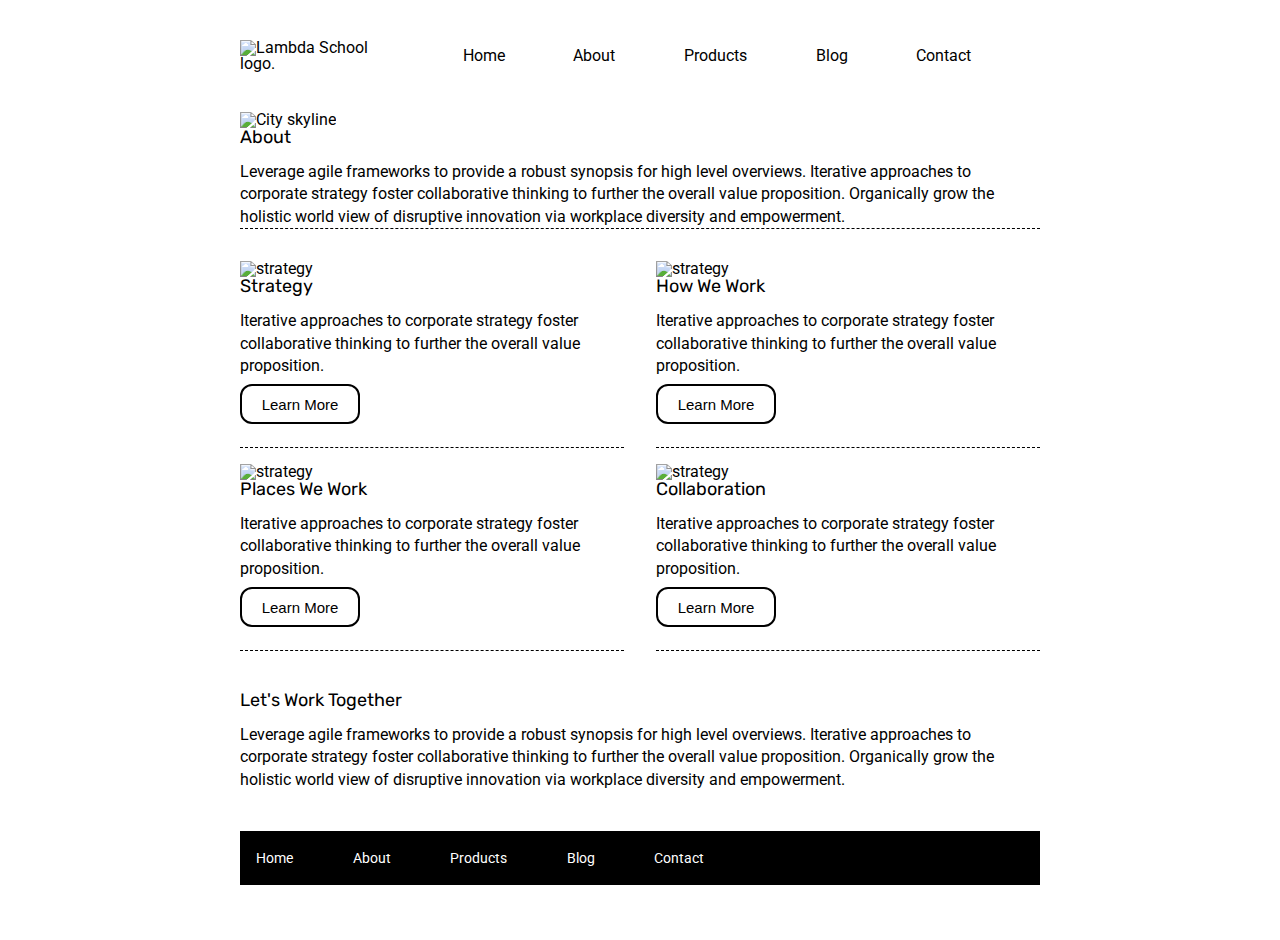
==== about.html @ b55895cb "finished second portion of stretch" ====
<!doctype html>

<html lang="en">
<head>
  <meta charset="utf-8">

  <title>Sprint Challenge - About</title>

  <link href="https://fonts.googleapis.com/css?family=Roboto|Rubik" rel="stylesheet">
  <link rel="stylesheet" href="css/index.css">

</head>

<body>
    <div class="container about-page">

      <header>
        <img class="lambda" src="img/lambda-black.png" alt="Lambda School logo.">
        <nav>
           <a href="#">Home</a>
           <a href="#">About</a> 
           <a href="#">Products</a> 
           <a href="#">Blog</a> 
           <a href="#">Contact</a> 
        </nav>
      </header>      
      <section class="about-section">
        <img class="about-image" src="img/jumbo-about.png" alt="City skyline">
        <div class="about-text">
          <h2>About</h2>

          <p>Leverage agile frameworks to provide a robust synopsis for high level overviews. Iterative approaches to corporate strategy foster collaborative thinking to further the overall value proposition. Organically grow the holistic world view of disruptive innovation via workplace diversity and empowerment.</p>
        </div>
      </section>
      <section="middle-content-about">
        <div class="middle-boxes">

          <div class="strat">
            <img src="img/about-plan.png" alt="strategy">
            
            <h2>Strategy</h2>
            
            <p>Iterative approaches to corporate strategy foster collaborative thinking to further the overall value proposition.</p>

            <button>Learn More</button>
          </div>

          <div class="how">
            <img src="img/about-working.png" alt="strategy">
            
            <h2>How We Work</h2>
            
            <p>Iterative approaches to corporate strategy foster collaborative thinking to further the overall value proposition.</p>

            <button>Learn More</button>
          </div>

          <div class="places">
            <img src="img/about-office.png" alt="strategy">
          
            <h2>Places We Work</h2>

            <p>Iterative approaches to corporate strategy foster collaborative thinking to further the overall value proposition.</p>

            <button>Learn More</button>
          </div>
          <div class="colab">
            <img src="img/about-meeting.png" alt="strategy">
            
            <h2>Collaboration</h2>
            
            <p>Iterative approaches to corporate strategy foster collaborative thinking to further the overall value proposition.</p>

            <button>Learn More</button>
          </div>
        </div>
    </section>
    <section class="bottom-content-about">
      
      <h2>Let's Work Together</h2>

    <p>Leverage agile frameworks to provide a robust synopsis for high level overviews. Iterative approaches to corporate strategy foster collaborative thinking to further the overall value proposition. Organically grow the holistic world view of disruptive innovation via workplace diversity and empowerment.</p>
    </section>
      <footer>
        <nav>
          <a href="index.html">Home</a>
          <a href="#">About</a>
          <a href="#">Products</a>
          <a href="#">Blog</a>
          <a href="#">Contact</a>
        </nav>
      </footer>
    </div><!-- container -->        
</body>
</html>
---- css/index.css ----
/* http://meyerweb.com/eric/tools/css/reset/ 
   v2.0 | 20110126
   License: none (public domain)
*/

html, body, div, span, applet, object, iframe,
h1, h2, h3, h4, h5, h6, p, blockquote, pre,
a, abbr, acronym, address, big, cite, code,
del, dfn, em, img, ins, kbd, q, s, samp,
small, strike, strong, sub, sup, tt, var,
b, u, i, center,
dl, dt, dd, ol, ul, li,
fieldset, form, label, legend,
table, caption, tbody, tfoot, thead, tr, th, td,
article, aside, canvas, details, embed, 
figure, figcaption, footer, header, hgroup, 
menu, nav, output, ruby, section, summary,
time, mark, audio, video {
	margin: 0;
	padding: 0;
	border: 0;
	font-size: 100%;
	font: inherit;
	vertical-align: baseline;
}
/* HTML5 display-role reset for older browsers */
article, aside, details, figcaption, figure, 
footer, header, hgroup, menu, nav, section {
	display: block;
}
body {
	line-height: 1;
}
ol, ul {
	list-style: none;
}
blockquote, q {
	quotes: none;
}
blockquote:before, blockquote:after,
q:before, q:after {
	content: '';
	content: none;
}
table {
	border-collapse: collapse;
	border-spacing: 0;
}

* {
    box-sizing: border-box;
}

html, body {
    height: 100%;
    font-family: 'Roboto', sans-serif;
}

header {
    display: flex;
    justify-content: space-between;
    margin-bottom: 5%;
    margin-top: 5%;
}

header nav {
    display: flex;
    justify-content: space-evenly; 
    align-items: center;
    width: 700px;
}

header nav a {
    text-decoration: none;
    color: black;

}

.jumbo {
    margin-bottom: 5%;
}

h1, h2, h3, h4, h5 {
    font-size: 18px;
    margin-bottom: 15px;
    font-family: 'Rubik', sans-serif;
}

p {
    line-height: 1.4;
}

.container {
    width: 800px;
    margin: 0 auto;
}

.top-content {
    display: flex;
    flex-wrap: wrap;
    justify-content: space-evenly;
    margin-bottom: 20px;
    border-bottom: 1px dashed black;
}

.top-content .text-container {
    width: 48%;
    padding: 0 1%;
    padding-bottom: 20px;  
}

.about-section {
    border-bottom: 1px dashed black;
}

.middle-content {
    margin-bottom: 20px;
    border-bottom: 1px dashed black;
}

.middle-boxes {
 /*   border: 2px solid green; */
    display: flex;
    flex-wrap: wrap;
    justify-content: space-between;
    padding-top: 2%;
}

.middle-boxes div {
/*    border: 2px solid yellow; */
    width: 48%;
    padding-right: 5%;
    padding-bottom: 2%;
    padding-top: 2%;
    border-bottom: 1px dashed black;
}

button {
    background: white;
    border: 2px solid black;
    width: 120px;
    height: 40px;
    border-radius: 12px;
    font-size: 15px;
    margin: 2% 0%;
}

.middle-content h2 {
    padding: 0 2%;
    margin-bottom: 0;
}

.middle-content .boxes {
    display: flex;
    flex-wrap: wrap;
    justify-content: space-evenly;
}

.middle-content .boxes .box {
    width: 12.5%;
    height: 100px;
    margin: 20px 2.5%;
    color: white;
    display: flex;
    align-items: center;
    justify-content: center;
}

.box.box1 {
    background: teal;
}

.box.box2 {
    background: gold;
}

.box.box3 {
    background: cadetblue;
}

.box.box4 {
    background: coral;
}

.box.box5 {
    background: crimson;
}

.box.box6 {
    background: forestgreen;
}

.box.box7 {
    background: darkorchid;
}

.box.box8 {
    background: hotpink;
}

.box.box9 {
    background: indigo;
}

.box.box10 {
    background: dodgerblue;
}

.bottom-content {
    display: flex;
    margin: 0 2% 20px;
    justify-content: space-around;
}

.bottom-content .text-container {
    padding-right: 4%;
}

.bottom-content .text-container:last-child {
    padding-right: 0;
}

.bottom-content-about {
    margin: 5% 0%;
}

footer {
    width: 100%;
    background: black;
}

footer nav {
    width: 60%;
    display: flex;
    justify-content: space-between;
    align-items: center;
    padding: 20px 2%;
    font-size: 14px;
}

footer nav a {
    color: white;
    text-decoration: none;
}
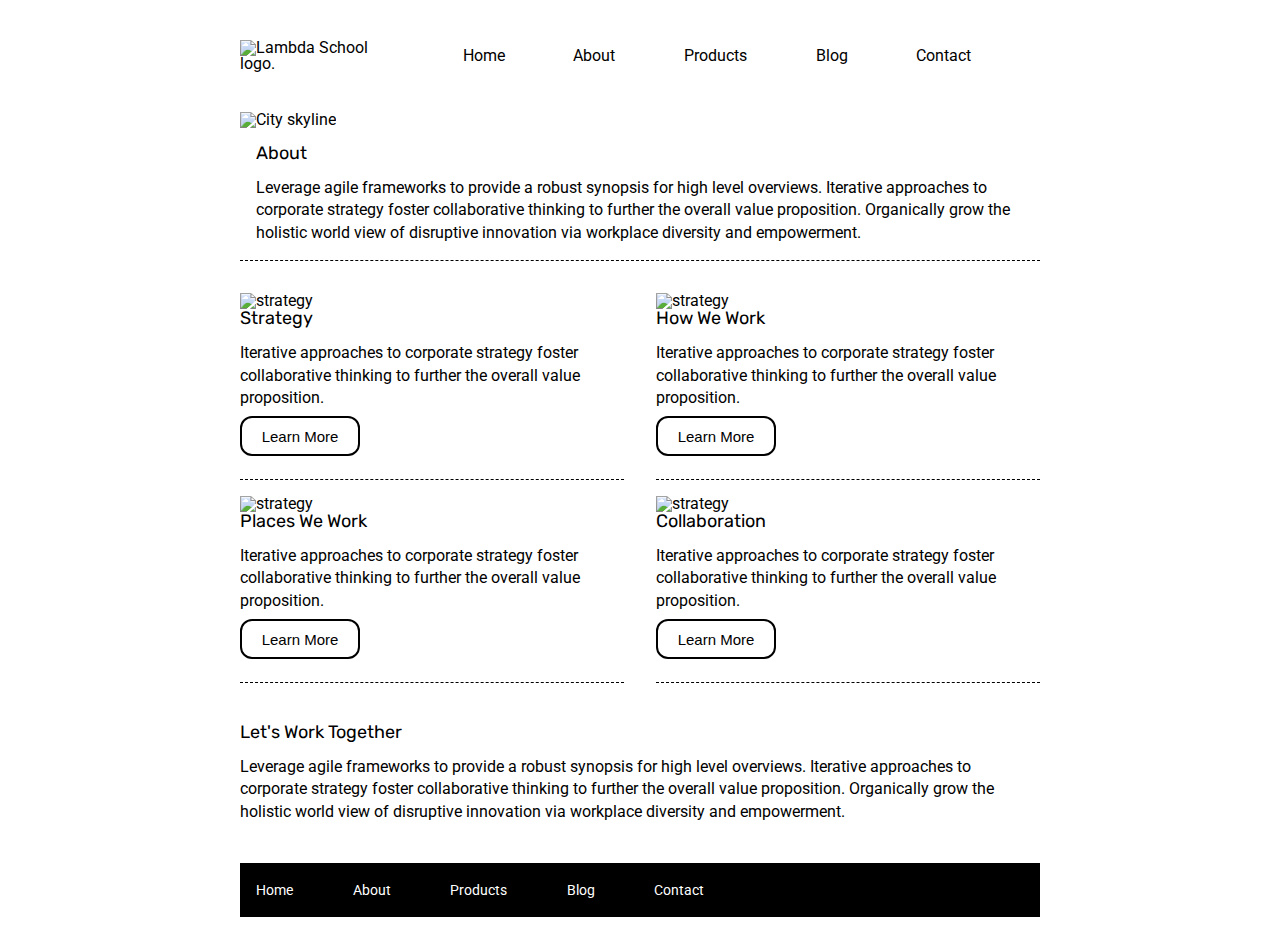
==== commit 60221862: "made changes and answered questions" ====
--- a/about.html
+++ b/about.html
@@ -17,8 +17,8 @@
       <header>
         <img class="lambda" src="img/lambda-black.png" alt="Lambda School logo.">
         <nav>
-           <a href="#">Home</a>
-           <a href="#">About</a> 
+           <a href="index.html">Home</a>
+           <a href="about.html">About</a> 
            <a href="#">Products</a> 
            <a href="#">Blog</a> 
            <a href="#">Contact</a> 
--- a/css/index.css
+++ b/css/index.css
@@ -113,6 +113,10 @@
     border-bottom: 1px dashed black;
 }
 
+.about-text {
+    padding: 2%;
+}
+
 .middle-content {
     margin-bottom: 20px;
     border-bottom: 1px dashed black;
